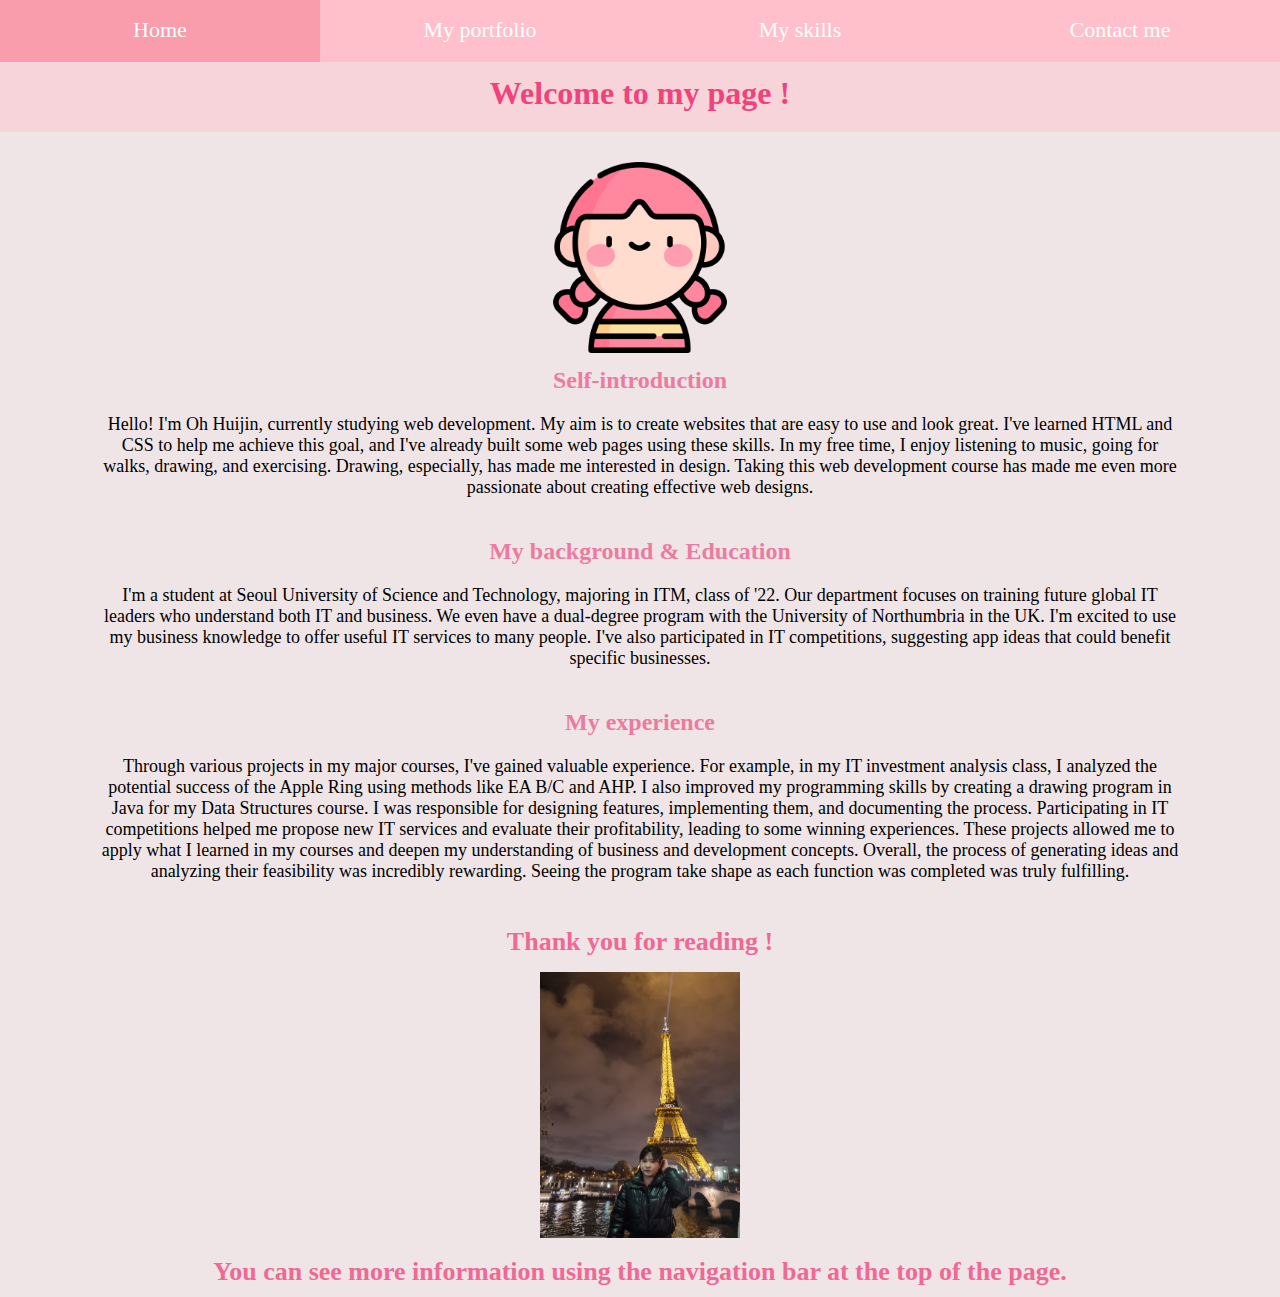
==== index.html @ c49cccd1 "revise the padding" ====
<!DOCTYPE html>
<html>
    <head>
        <title>Home</title>
        <link rel="stylesheet" href="page_style.css">
        <link rel="stylesheet" href="navigation_bar.css">
    </head>
        <body>
    <ul class="menu">
      <li>
        <a href="index.html">Home</a>
      </li>
      <li>
        <a href="My portfolio.html">My portfolio</a>
      </li>
      <li>
        <a href="My skills.html">My skills</a>
      </li>
      <li>
        <a href="Contact me.html">Contact me</a>
      </li>

    <div id="content">  
        <h1> Welcome to my page ! </h1>
     <div id="picture">
        <img src="welcome.png" alt="picture" width="15%">
      </div>
        <h3> Self-introduction </h3>
        <p>
          Hello! I'm Oh Huijin, currently studying web development. 
          My aim is to create websites that are easy to use and look great. 
          I've learned HTML and CSS to help me achieve this goal, and I've already built some web pages using these skills. 
          In my free time, I enjoy listening to music, going for walks, drawing, and exercising. 
          Drawing, especially, has made me interested in design. 
          Taking this web development course has made me even more passionate about creating effective web designs.
        </p>
        <h3> My background & Education</h3>
        <p>
          I'm a student at Seoul University of Science and Technology, majoring in ITM, class of '22. 
          Our department focuses on training future global IT leaders who understand both IT and business. 
          We even have a dual-degree program with the University of Northumbria in the UK. 
          I'm excited to use my business knowledge to offer useful IT services to many people. 
          I've also participated in IT competitions, suggesting app ideas that could benefit specific businesses.
        </p>
        <h3> My experience </h3>
        <p>
          Through various projects in my major courses, I've gained valuable experience. 
          For example, in my IT investment analysis class, 
          I analyzed the potential success of the Apple Ring using methods like EA B/C and AHP. 
          I also improved my programming skills by creating a drawing program in Java for my Data Structures course. 
          I was responsible for designing features, implementing them, and documenting the process. 
          Participating in IT competitions helped me propose new IT services and evaluate their profitability, leading to some winning experiences. 
          These projects allowed me to apply what I learned in my courses and deepen my understanding of business and development concepts. 
          Overall, the process of generating ideas and analyzing their feasibility was incredibly rewarding. 
          Seeing the program take shape as each function was completed was truly fulfilling.
        </p>
        <h2>
          Thank you for reading ! 
        </h2>
        <div id="picture">
          <img src="Paris.jpg" alt="picture" width="30%">
        </div>
        <h2>
           You can see more information using the navigation bar at the top of the page.
        </h2>
        </ul>
      </div>
    </div>
  </body>
</html>
---- page_style.css ----
* {
  padding: 0;
  margin: 0;
}
  
#picture{
  padding: 5px;
}
#content{
    background-color: rgb(239, 229, 230);
    text-align: center;
    
}

h1, h2, h3{
  font-weight: bolder;
  
}


h1 {
  color: rgb(242, 66, 124);
  background-color: rgb(246, 212, 217);
  text-align: center;
  height : 70%;
  margin-bottom: 25px;
  margin-top: 35px;
  padding-top: 40px;
  padding-bottom: 20px;
  font-size: 2em; /* 32px */
}


h2 {
  font-size: 1.625em; 
  color: rgb(240, 104, 149);
  padding: 10px;
}


p {
  font-size: 1.125em; 
  margin-top: 10px;
  margin-bottom: 30px;
  margin-left: 7.5%; /* 15% */
  margin-right: 7.5%; 
  padding: 5px;
}

h3 {
  font-size: 1.5em; 
  color: rgb(237, 123, 161);
  padding: 5px;
}

/* when the page size becomes small */
@media (max-width: 600px) {
  h1 {
    font-size: 1.5em;
  }

  h2 {
    font-size: 1.2em;
  }

  p {
    font-size: 1em;
    margin-left: 5%;
    margin-right: 5%; 
  }

  h3 {
    font-size: 1.125em;
  }
}

body{
  width: 100%;
}

@media (min-width: 150px) {
  img {
      max-width: 200px; /* 이미지의 최대 너비를 150px로 설정 */
  }
}
---- navigation_bar.css ----
*{padding:0;margin:0}
li{list-style:none}
a{text-decoration:none;font-size: 1.375em;}

@media (max-width: 600px) {
  a {
    font-size: 1em;
  }
}

.menu {
    width: auto;
    overflow: hidden;
  }
  
  .menu > li {
    width: 25%; 
    float: left;
    text-align: center;
    line-height: 60px;
    background-color: pink;
  }
  
  .menu a {
    color: #fff;
  }

  .menu > li:hover {
    background-color: rgb(249, 156, 171);

  }
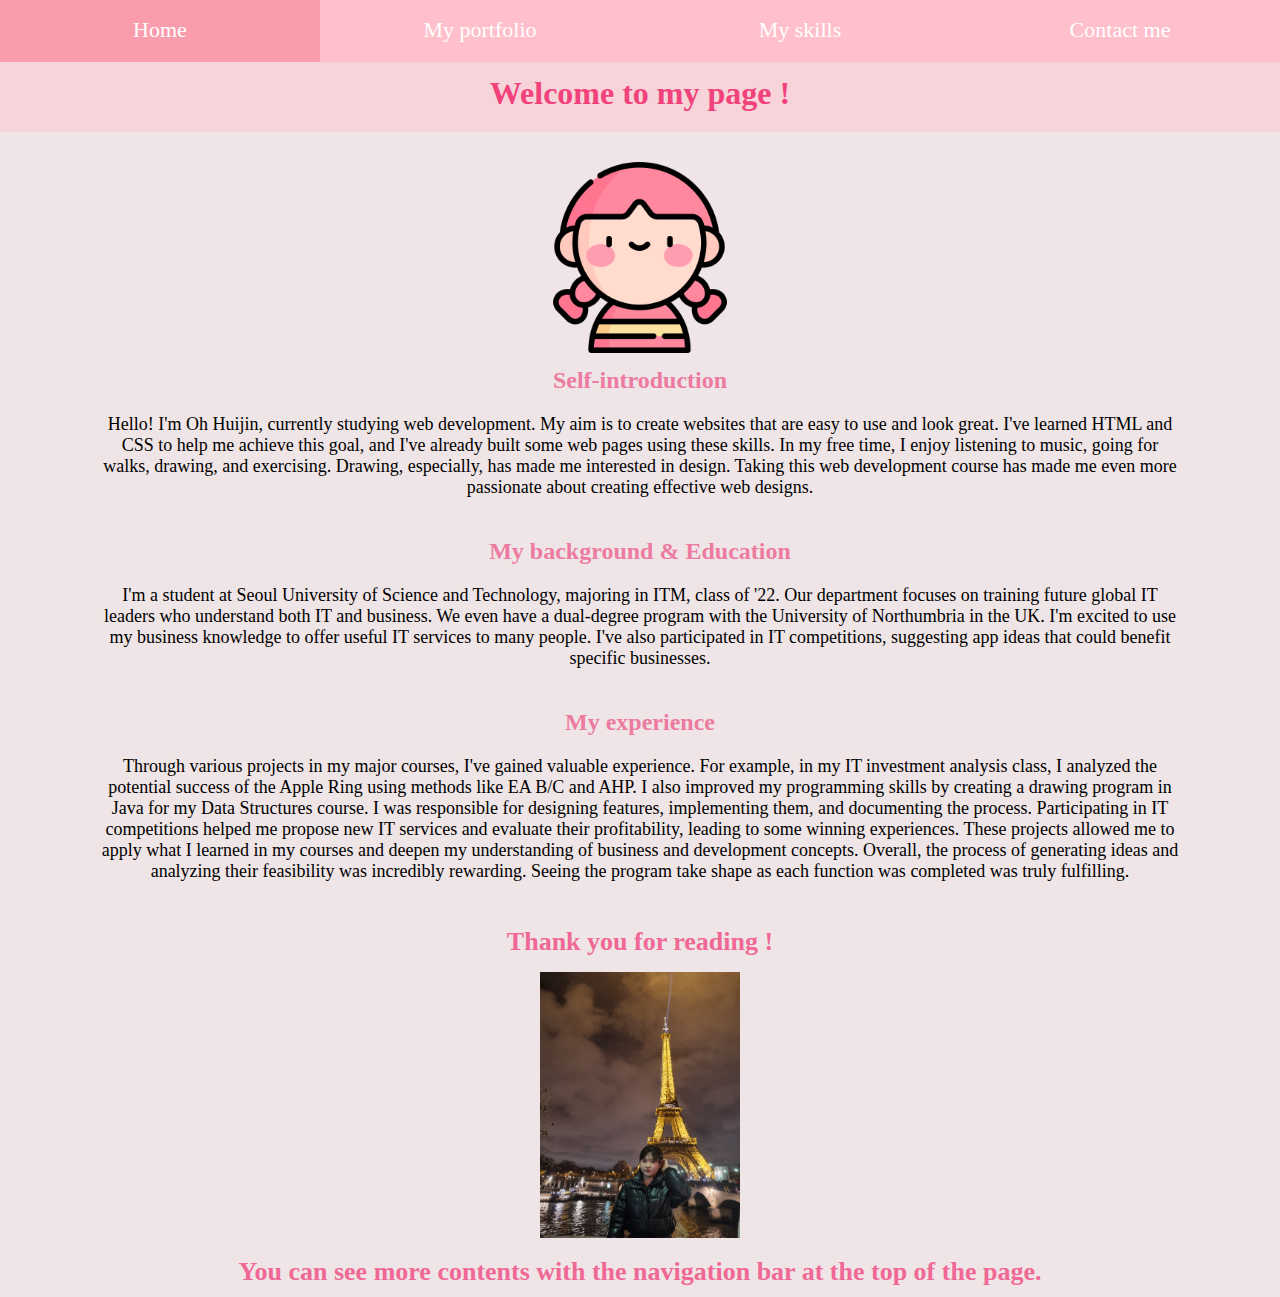
==== commit 2197887b: "revise information text." ====
--- a/index.html
+++ b/index.html
@@ -61,7 +61,7 @@
           <img src="Paris.jpg" alt="picture" width="30%">
         </div>
         <h2>
-           You can see more information using the navigation bar at the top of the page.
+          You can see more contents with the navigation bar at the top of the page.
         </h2>
         </ul>
       </div>
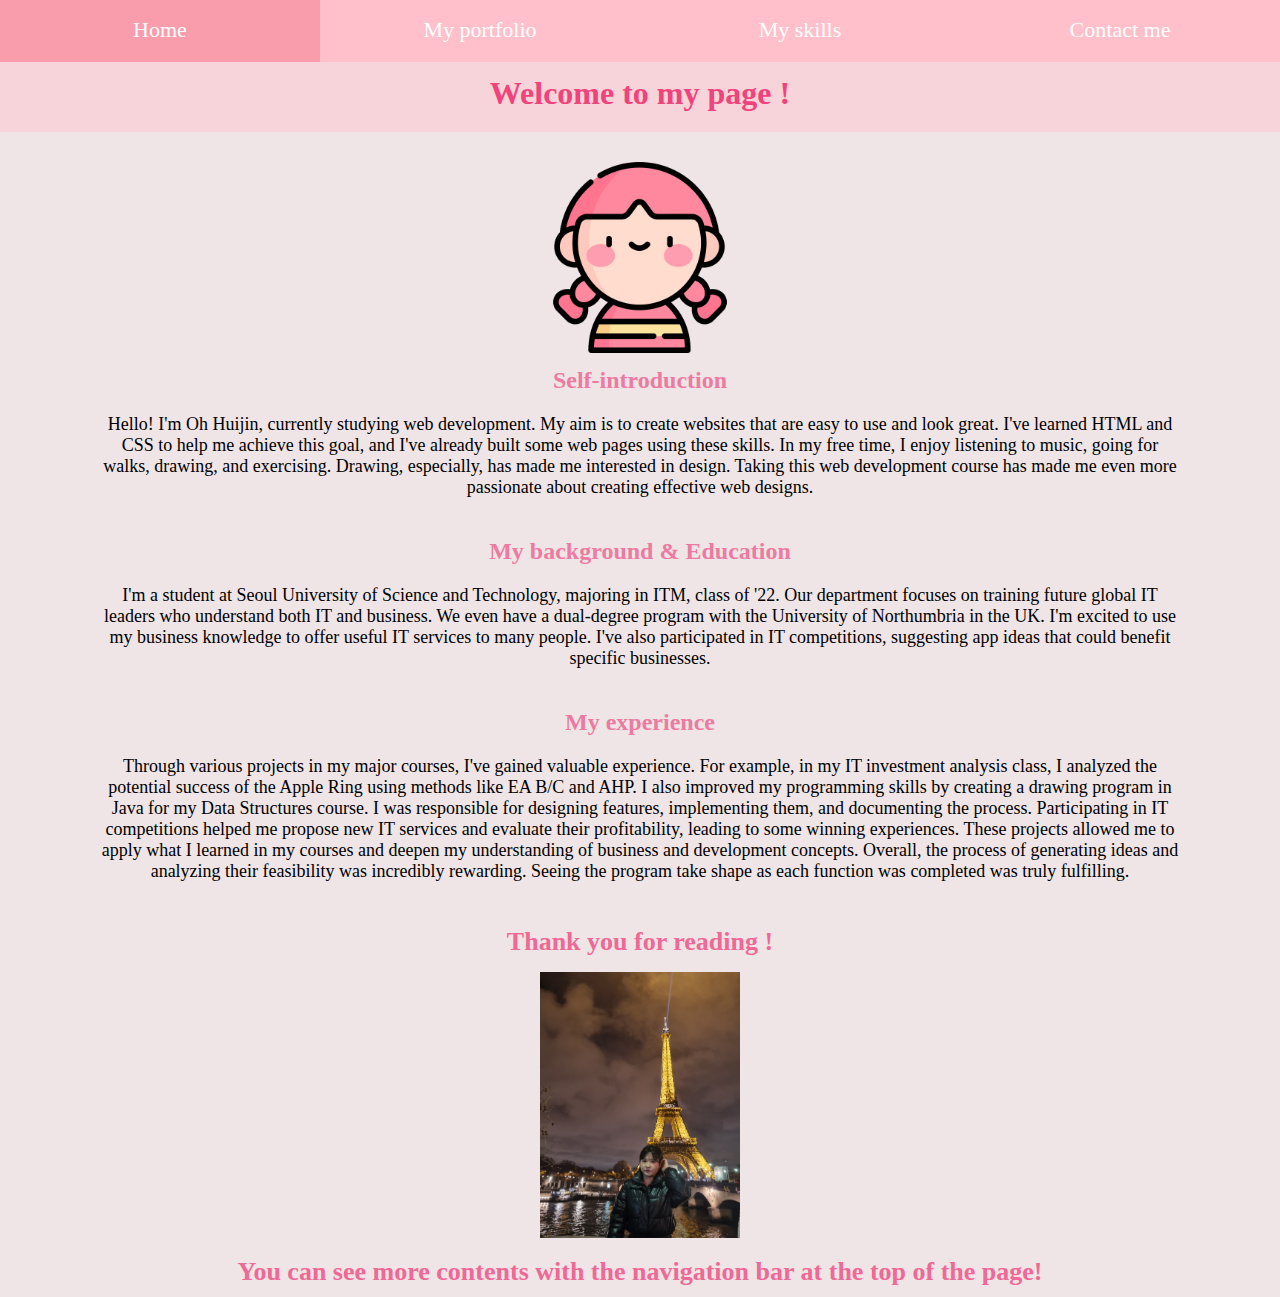
==== commit fcdec635: "match the pair of tag in Portfolio page" ====
--- a/index.html
+++ b/index.html
@@ -5,66 +5,65 @@
         <link rel="stylesheet" href="page_style.css">
         <link rel="stylesheet" href="navigation_bar.css">
     </head>
-        <body>
-    <ul class="menu">
-      <li>
-        <a href="index.html">Home</a>
-      </li>
-      <li>
-        <a href="My portfolio.html">My portfolio</a>
-      </li>
-      <li>
-        <a href="My skills.html">My skills</a>
-      </li>
-      <li>
-        <a href="Contact me.html">Contact me</a>
-      </li>
+    <body>
+      <ul class="menu">
+        <li>
+          <a href="index.html">Home</a>
+        </li>
+        <li>
+         <a href="My portfolio.html">My portfolio</a>
+        </li>
+         <li>
+         <a href="My skills.html">My skills</a>
+        </li>
+        <li>
+         <a href="Contact me.html">Contact me</a>
+        </li>
 
-    <div id="content">  
-        <h1> Welcome to my page ! </h1>
-     <div id="picture">
-        <img src="welcome.png" alt="picture" width="15%">
-      </div>
-        <h3> Self-introduction </h3>
-        <p>
-          Hello! I'm Oh Huijin, currently studying web development. 
-          My aim is to create websites that are easy to use and look great. 
-          I've learned HTML and CSS to help me achieve this goal, and I've already built some web pages using these skills. 
-          In my free time, I enjoy listening to music, going for walks, drawing, and exercising. 
-          Drawing, especially, has made me interested in design. 
-          Taking this web development course has made me even more passionate about creating effective web designs.
-        </p>
-        <h3> My background & Education</h3>
-        <p>
-          I'm a student at Seoul University of Science and Technology, majoring in ITM, class of '22. 
-          Our department focuses on training future global IT leaders who understand both IT and business. 
-          We even have a dual-degree program with the University of Northumbria in the UK. 
-          I'm excited to use my business knowledge to offer useful IT services to many people. 
-          I've also participated in IT competitions, suggesting app ideas that could benefit specific businesses.
-        </p>
-        <h3> My experience </h3>
-        <p>
-          Through various projects in my major courses, I've gained valuable experience. 
-          For example, in my IT investment analysis class, 
-          I analyzed the potential success of the Apple Ring using methods like EA B/C and AHP. 
-          I also improved my programming skills by creating a drawing program in Java for my Data Structures course. 
-          I was responsible for designing features, implementing them, and documenting the process. 
-          Participating in IT competitions helped me propose new IT services and evaluate their profitability, leading to some winning experiences. 
-          These projects allowed me to apply what I learned in my courses and deepen my understanding of business and development concepts. 
-          Overall, the process of generating ideas and analyzing their feasibility was incredibly rewarding. 
-          Seeing the program take shape as each function was completed was truly fulfilling.
-        </p>
-        <h2>
-          Thank you for reading ! 
-        </h2>
-        <div id="picture">
-          <img src="Paris.jpg" alt="picture" width="30%">
+        <div id="content">  
+          <h1> Welcome to my page ! </h1>
+          <div id="picture">
+          <img src="welcome.png" alt="picture" width="15%">
+          </div>
+          <h3> Self-introduction </h3>
+          <p>
+            Hello! I'm Oh Huijin, currently studying web development. 
+            My aim is to create websites that are easy to use and look great. 
+            I've learned HTML and CSS to help me achieve this goal, and I've already built some web pages using these skills. 
+            In my free time, I enjoy listening to music, going for walks, drawing, and exercising. 
+            Drawing, especially, has made me interested in design. 
+            Taking this web development course has made me even more passionate about creating effective web designs.
+          </p>
+          <h3> My background & Education</h3>
+          <p>
+            I'm a student at Seoul University of Science and Technology, majoring in ITM, class of '22. 
+            Our department focuses on training future global IT leaders who understand both IT and business. 
+            We even have a dual-degree program with the University of Northumbria in the UK. 
+            I'm excited to use my business knowledge to offer useful IT services to many people. 
+            I've also participated in IT competitions, suggesting app ideas that could benefit specific businesses.
+          </p>
+          <h3> My experience </h3>
+          <p>
+            Through various projects in my major courses, I've gained valuable experience. 
+            For example, in my IT investment analysis class, 
+            I analyzed the potential success of the Apple Ring using methods like EA B/C and AHP. 
+            I also improved my programming skills by creating a drawing program in Java for my Data Structures course. 
+            I was responsible for designing features, implementing them, and documenting the process. 
+            Participating in IT competitions helped me propose new IT services and evaluate their profitability, leading to some winning experiences. 
+            These projects allowed me to apply what I learned in my courses and deepen my understanding of business and development concepts. 
+            Overall, the process of generating ideas and analyzing their feasibility was incredibly rewarding. 
+            Seeing the program take shape as each function was completed was truly fulfilling.
+          </p>
+          <h2>
+            Thank you for reading ! 
+          </h2>
+          <div id="picture">
+            <img src="Paris.jpg" alt="picture" width="30%">
+          </div>
+          <h2>
+           You can see more contents with the navigation bar at the top of the page!
+          </h2>
         </div>
-        <h2>
-          You can see more contents with the navigation bar at the top of the page.
-        </h2>
-        </ul>
-      </div>
-    </div>
-  </body>
-</html>
+      </ul>
+   </body>
+  </html>
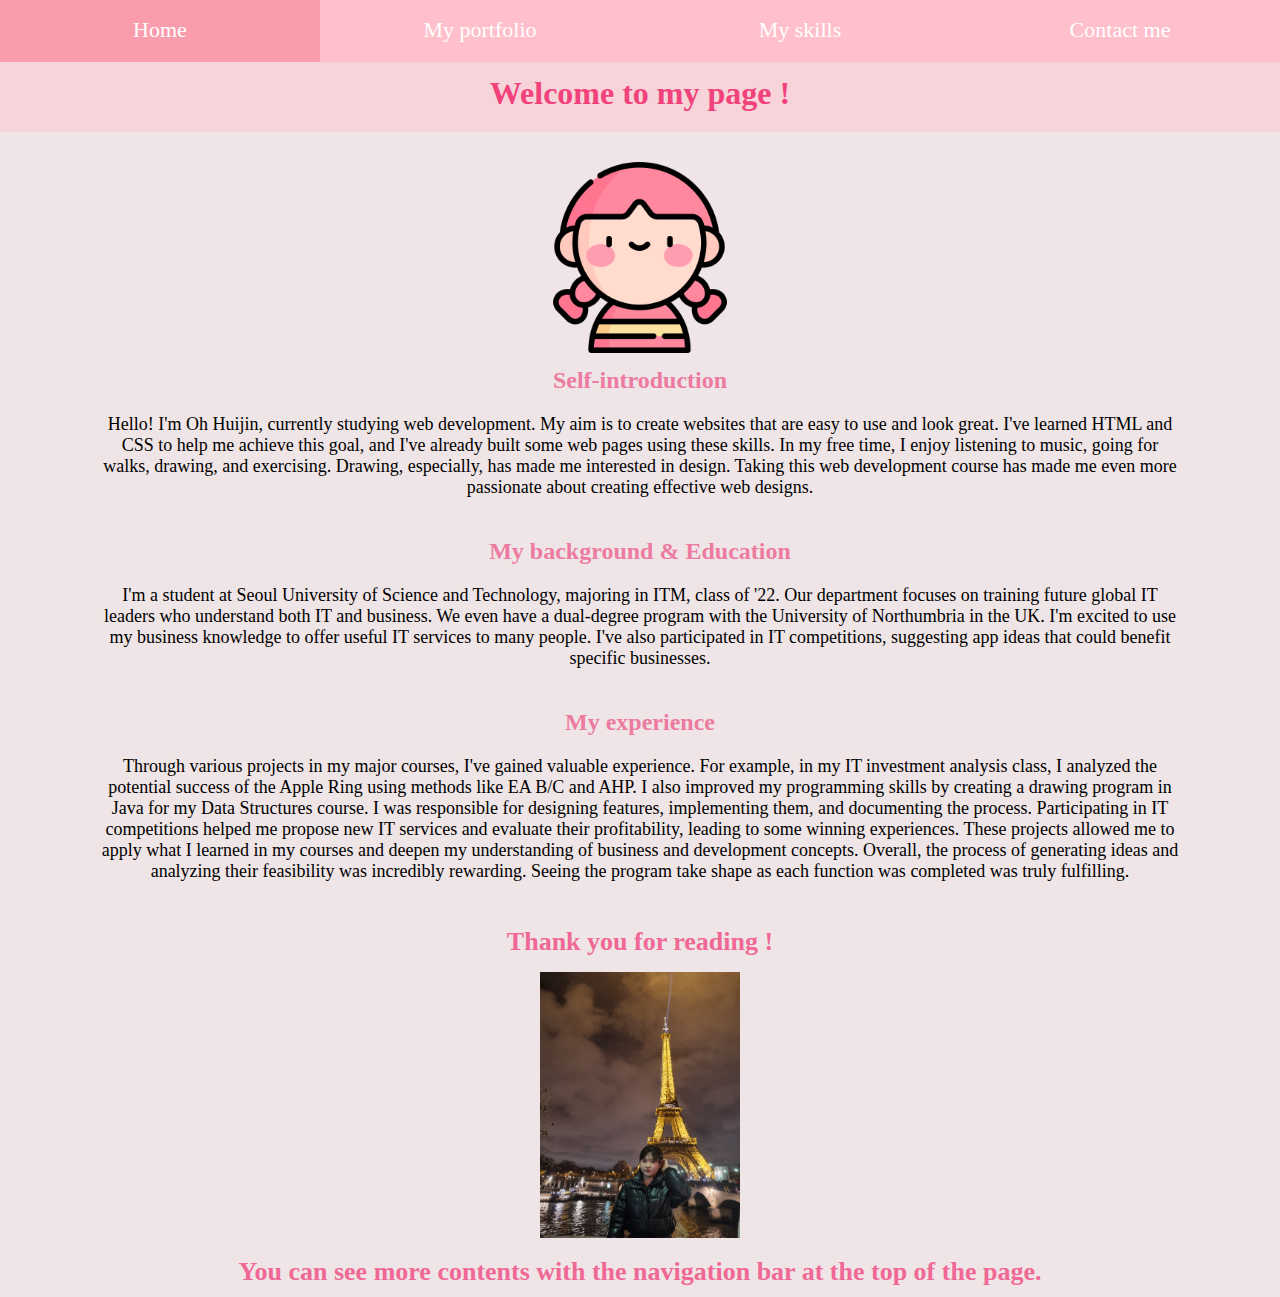
==== commit 66b828d4: "slight change to check reflection of published page" ====
--- a/index.html
+++ b/index.html
@@ -61,7 +61,7 @@
             <img src="Paris.jpg" alt="picture" width="30%">
           </div>
           <h2>
-           You can see more contents with the navigation bar at the top of the page!
+           You can see more contents with the navigation bar at the top of the page.
           </h2>
         </div>
       </ul>
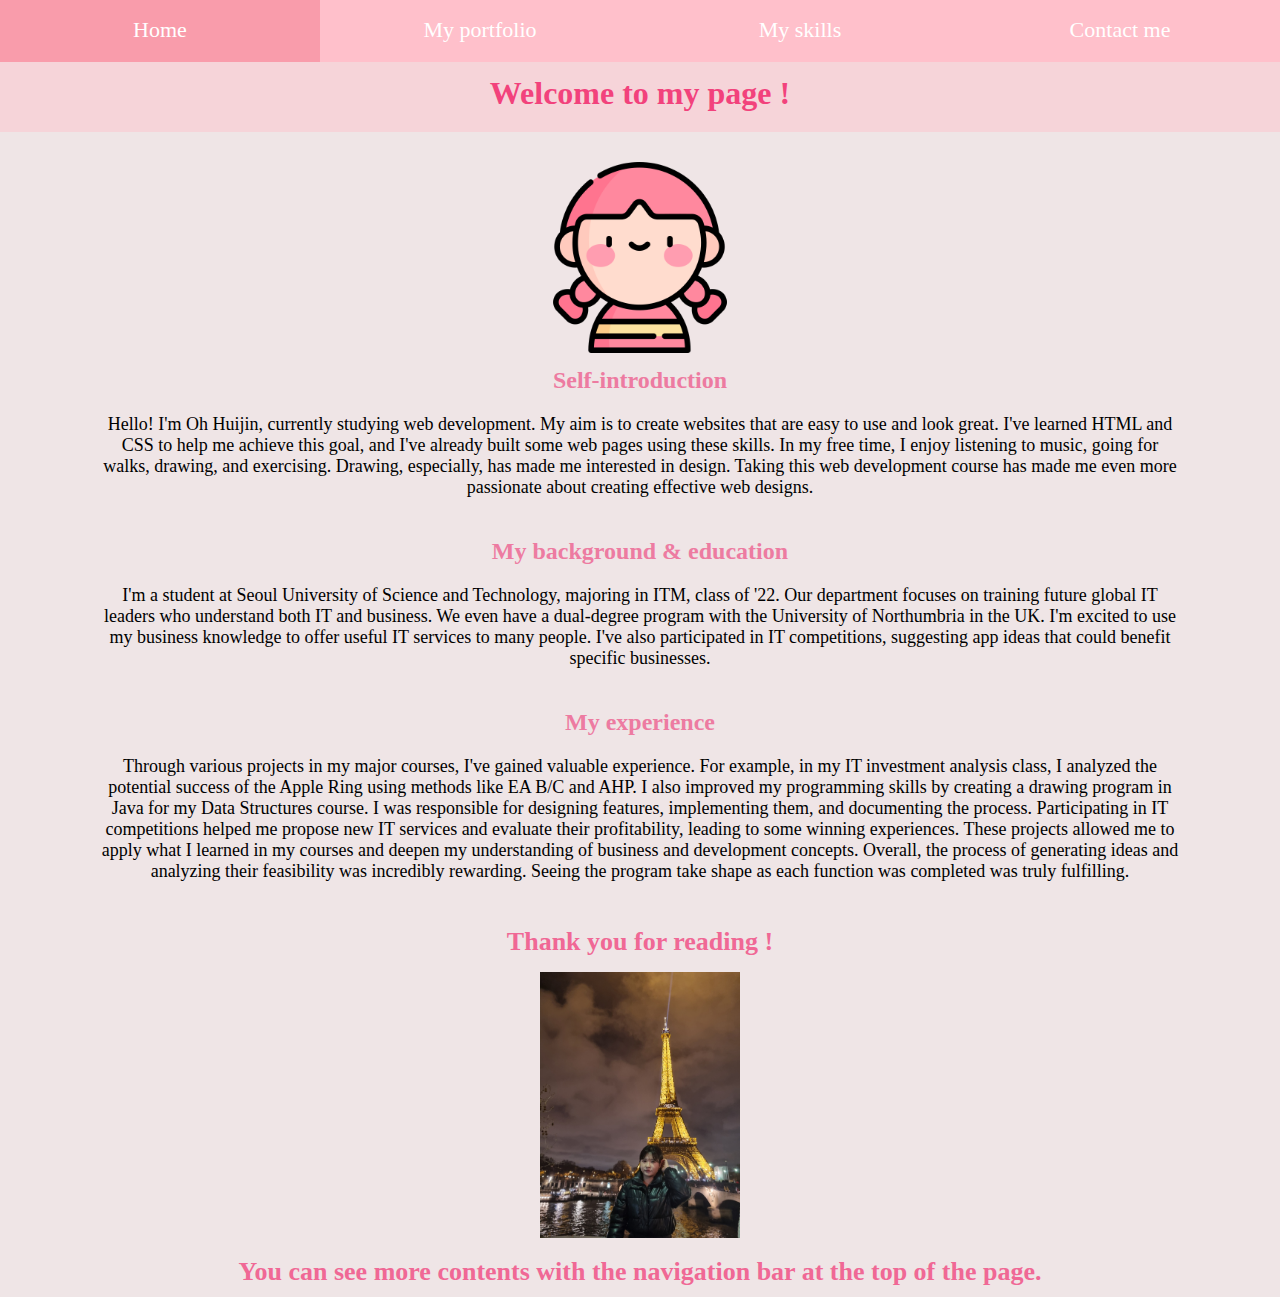
==== commit 41ea33db: "revise captial" ====
--- a/index.html
+++ b/index.html
@@ -34,7 +34,7 @@
             Drawing, especially, has made me interested in design. 
             Taking this web development course has made me even more passionate about creating effective web designs.
           </p>
-          <h3> My background & Education</h3>
+          <h3> My background & education</h3>
           <p>
             I'm a student at Seoul University of Science and Technology, majoring in ITM, class of '22. 
             Our department focuses on training future global IT leaders who understand both IT and business. 
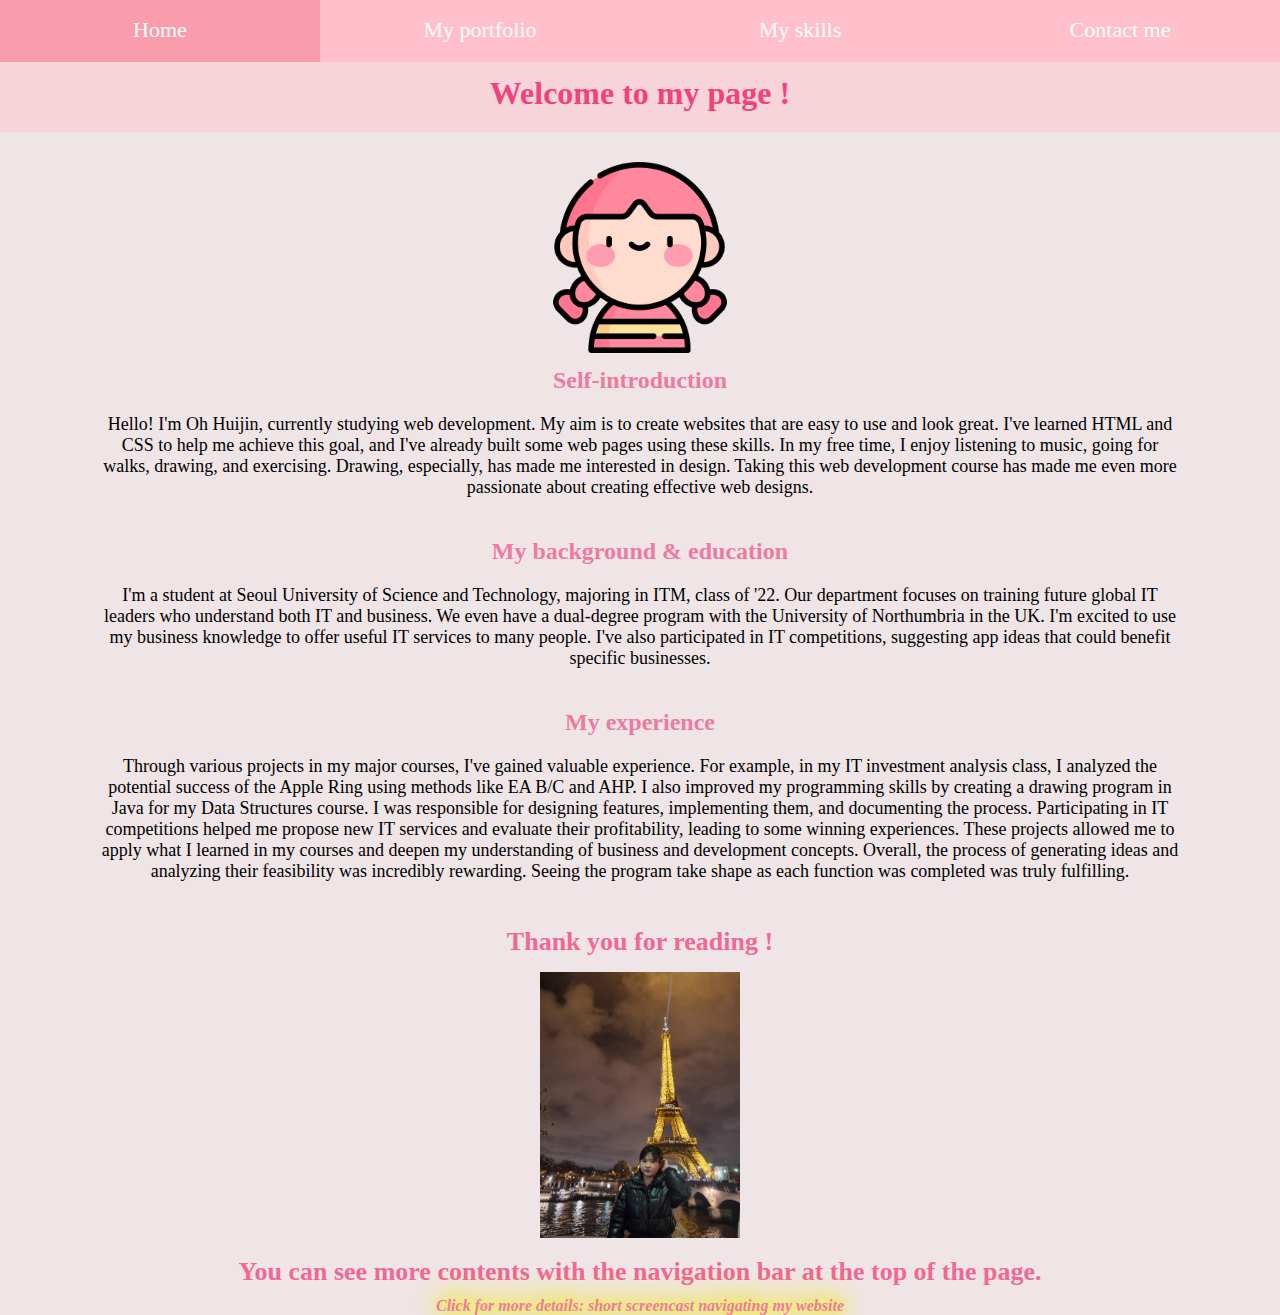
==== commit cd179bb6: "add Youtube link for my screencast video." ====
--- a/index.html
+++ b/index.html
@@ -63,6 +63,10 @@
           <h2>
            You can see more contents with the navigation bar at the top of the page.
           </h2>
+          <li><a href="https://youtu.be/hZOQGaOw2fk" 
+            id="screencast_link">
+            Click for more details: short screencast navigating my website
+        </a></li>
         </div>
       </ul>
    </body>
--- a/page_style.css
+++ b/page_style.css
@@ -82,4 +82,23 @@
   img {
       max-width: 200px; /* 이미지의 최대 너비를 150px로 설정 */
   }
-}+}
+
+#screencast_link {
+  
+  font-style: italic;
+  color: rgb(237, 123, 161);
+  font-weight: bolder;
+  transition: color 0.3s ease; 
+  text-shadow: 0 0 10px rgba(255, 255, 0, 0.8), 0 0 20px rgba(255, 255, 0, 0.8), 0 0 30px rgba(255, 255, 0, 0.8), 0 0 40px rgba(255, 255, 0, 0.8);
+  font-size: medium;
+}
+
+#screencast_link:visited {
+  
+  color: skyblue;
+}
+
+#screencast_link:hover {
+  color: rgb(135, 44, 135); 
+}
